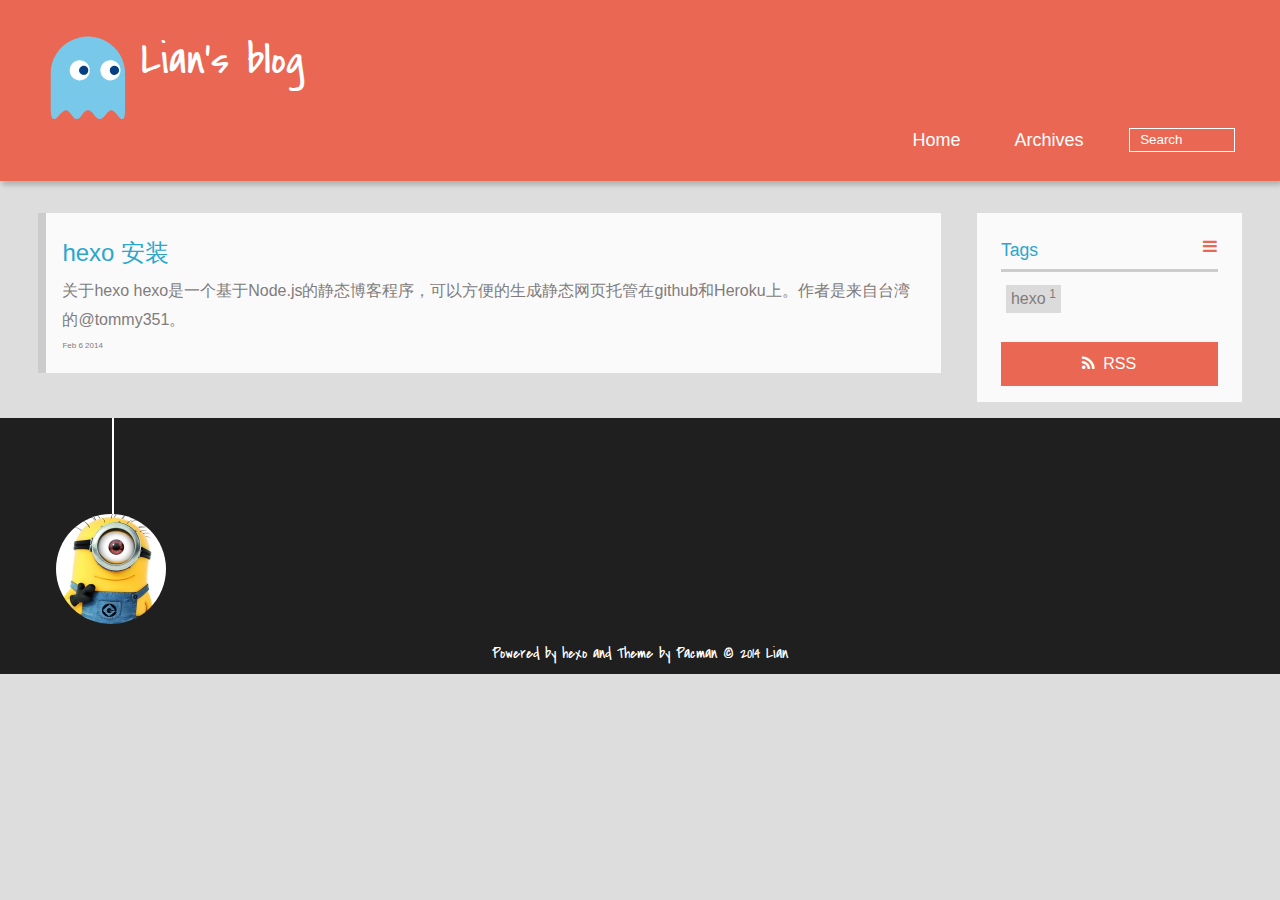
==== index.html @ c81bb257 "Site updated: 2014-02-06 16:48:10" ====
<!DOCTYPE HTML>
<html >
<head>
  <meta charset="UTF-8">
  
    <title>Lian&#39;s blog</title>
    <meta name="viewport" content="width=device-width, initial-scale=1,user-scalable=no">
    
    <meta name="author" content="Lian">
    
    
    
    
    
    <link rel="icon" href="/img/favicon.ico">
    
    
    <link rel="apple-touch-icon" href="/img/pacman.jpg">
    <link rel="apple-touch-icon-precomposed" href="/img/pacman.jpg">
    
    <link rel="stylesheet" href="/css/style.css" type="text/css">
</head>

  <body>
    <header>
      <div>
		
			<div id="imglogo">
				<a href="/"><img src="/img/logo.svg" alt="Lian&#39;s blog" title="Lian&#39;s blog"/></a>
			</div>
			
			<div id="textlogo">
				<h1 class="site-name"><a href="/" title="Lian&#39;s blog">Lian&#39;s blog</a></h1>
				<h2 class="blog-motto"></h2>
			</div>
			<div class="navbar"><a class="navbutton navmobile" href="#" title="Menu">
			</a></div>
			<nav class="animated">
				<ul>
					<ul>
					 
						<li><a href="/">Home</a></li>
					
						<li><a href="/archives">Archives</a></li>
					
					<li>
					
					<form class="search" action="//google.com/search" method="get" accept-charset="utf-8">
						<label>Search</label>
						<input type="search" id="search" name="q" autocomplete="off" maxlength="20" placeholder="Search" />
						<input type="hidden" name="q" value="site:yoursite.com">
					</form>
					
					</li>
				</ul>
			</nav>			
</div>
    </header>
    <div id="container">
      <div id="main">

  <section class="post" itemscope itemprop="blogPost">
  
    <a href="/2014/02/06/hexo/" title="hexo 安装" itemprop="url">
  
    <h1 itemprop="name">hexo 安装</h1>
    
     
       <p itemprop="description" >关于hexo
hexo是一个基于Node.js的静态博客程序，可以方便的生成静态网页托管在github和Heroku上。作者是来自台湾的@tommy351。</p>
      
    
    <time datetime="2014-02-06T08:38:32.000Z" itemprop="datePublished">Feb 6 2014</time>
  </a>
</section>


</div>
      <div class="openaside"><a class="navbutton" href="#" title="Show Sidebar"></a></div>

<div id="asidepart">
<div class="closeaside"><a class="closebutton" href="#" title="Hide Sidebar"></a></div>
<aside class="clearfix">

  

  
<div class="tagslist">
	<p class="asidetitle">Tags</p>
		<ul class="clearfix">
		
			<li><a href="/tags/hexo/" title="hexo">hexo<sup>1</sup></a></li>
		
		</ul>
</div>


  <div class="rsspart">
	<a href="null" target="_blank" title="rss">RSS</a>
</div>

</aside>
</div>
    </div>
    <footer><div id="footer" >
	
	<div class="line">
		<span></span>
		<div class="author"></div>
	</div>
	
	
	<div class="social-font" class="clearfix">
		
		
		
		
	</div>
		<p class="copyright">Powered by <a href="http://zespia.tw/hexo/" target="_blank" title="hexo">hexo</a> and Theme by <a href="https://github.com/A-limon/pacman" target="_blank" title="Pacman">Pacman</a> © 2014 
		
		<a href="http://yoursite.com" target="_blank" title="Lian">Lian</a>
		
		</p>
</div>
</footer>
    <script src="/js/jquery-2.0.3.min.js"></script>
<script type="text/javascript">
$(document).ready(function(){ 
  $('.navbar').click(function(){
    $('header nav').toggleClass('shownav');
  });
  var myWidth = 0;
  function getSize(){
    if( typeof( window.innerWidth ) == 'number' ) {
      myWidth = window.innerWidth;
    } else if( document.documentElement && document.documentElement.clientWidth) {
      myWidth = document.documentElement.clientWidth;
    };
  };
  var m = $('#main'),
      a = $('#asidepart'),
      c = $('.closeaside'),
      o = $('.openaside');
  $(window).resize(function(){
    getSize(); 
    if (myWidth >= 1024) {
      $('header nav').removeClass('shownav');
    }else
    {
      m.removeClass('moveMain');
      a.css('display', 'block').removeClass('fadeOut');
      o.css('display', 'none');
        
    }
  });
  c.click(function(){
    a.addClass('fadeOut').css('display', 'none');
    o.css('display', 'block').addClass('fadeIn');
    m.addClass('moveMain');
  });
  o.click(function(){
    o.css('display', 'none').removeClass('beforeFadeIn');
    a.css('display', 'block').removeClass('fadeOut').addClass('fadeIn');      
    m.removeClass('moveMain');
  });
  $(window).scroll(function(){
    o.css("top",Math.max(80,260-$(this).scrollTop()));
  });
});
</script>







  </body>
 </html>
---- css/style.css ----
html,
body,
div,
span,
applet,
object,
iframe,
h1,
h2,
h3,
h4,
h5,
h6,
p,
blockquote,
pre,
a,
abbr,
acronym,
address,
big,
cite,
code,
del,
dfn,
em,
img,
ins,
kbd,
q,
s,
samp,
small,
strike,
strong,
sub,
sup,
tt,
var,
dl,
dt,
dd,
ol,
ul,
li,
fieldset,
form,
label,
legend,
table,
caption,
tbody,
tfoot,
thead,
tr,
th,
td {
  margin: 0;
  padding: 0;
  border: 0;
  outline: 0;
  font-weight: inherit;
  font-style: inherit;
  font-family: inherit;
  font-size: 100%;
  vertical-align: baseline;
}
body {
  line-height: 1;
  color: #000;
  background: #fff;
}
ol,
ul {
  list-style: none;
}
table {
  border-collapse: separate;
  border-spacing: 0;
  vertical-align: middle;
}
caption,
th,
td {
  text-align: left;
  font-weight: normal;
  vertical-align: middle;
}
a img {
  border: none;
}
/* custom Font*/
@font-face {
  font-family: "covered_by_your_graceregular";
  font-weight: normal;
  font-style: normal;
  src: url("../font/coveredbyyourgrace-webfont.eot");
  src: url("../font/coveredbyyourgrace-webfont.eot?#iefix") format('embedded-opentype'), url("../font/coveredbyyourgrace-webfont.svg#covered_by_your_graceregular") format('svg'), url("../font/coveredbyyourgrace-webfont.woff") format('woff'), url("../font/coveredbyyourgrace-webfont.ttf") format('truetype');
}
/* icon Font */
@font-face {
  font-family: "FontAwesome";
  font-style: normal;
  font-weight: normal;
  src: url("../font/fontawesome-webfont.eot?v=#4.0.3");
  src: url("../font/fontawesome-webfont.eot?#iefix&v=#4.0.3") format("embedded-opentype"), url("../font/fontawesome-webfont.woff?v=#4.0.3") format("woff"), url("../font/fontawesome-webfont.ttf?v=#4.0.3") format("truetype"), url("../font/fontawesome-webfont.svg#fontawesomeregular?v=#4.0.3") format("svg");
}
/* Public style */
* {
  -webkit-margin-before: 0;
  -webkit-margin-after: 0;
}
body {
  background: #ddd;
  font-family: "Helvetica Neue", "Helvetica", "Microsoft YaHei", "WenQuanYi Micro Hei", Arial, sans-serif;
  font-size: 100%;
  color: #817c7c;
  line-height: 1.5;
}
small {
  font-size: 80%;
}
sub,
sup {
  font-size: 75%;
  line-height: 0;
  position: relative;
  vertical-align: baseline;
}
sup {
  top: -0.5em;
  padding-left: 0.3em;
}
sub {
  bottom: -0.25em;
}
a {
  text-decoration: none;
  color: #817c7c;
}
a:hover,
a:focus {
  outline: 0;
  text-decoration: none;
  -webkit-transition: color 0.25s, background 0.5s;
  -moz-transition: color 0.25s, background 0.5s;
  -o-transition: color 0.25s, background 0.5s;
  -ms-transition: color 0.25s, background 0.5s;
  transition: color 0.25s, background 0.5s;
}
a:hover:before {
  -webkit-transition: color 0.25s, background 0.5s;
  -moz-transition: color 0.25s, background 0.5s;
  -o-transition: color 0.25s, background 0.5s;
  -ms-transition: color 0.25s, background 0.5s;
  transition: color 0.25s, background 0.5s;
}
input:focus {
  outline: none;
}
input,
button {
  margin: 0;
  padding: 0;
}
input::-moz-focus-inner,
button::-moz-focus-inner {
  border: 0;
  padding: 0;
}
h1 {
  font-size: 1.5em;
}
.fa {
  display: inline-block;
  font-family: FontAwesome;
  font-style: normal;
  font-weight: normal;
  line-height: 1;
  -webkit-font-smoothing: antialiased;
  -moz-osx-font-smoothing: grayscale;
}
.clearfix {
  zoom: 1;
}
.clearfix:before,
.clearfix:after {
  content: "";
  display: table;
}
.clearfix:after {
  clear: both;
}
::-webkit-input-placeholder {
  color: #fff;
  padding: 2px 0 0 4px;
}
::-moz-placeholder {
  color: #fff;
  padding: 2px 0 0 4px;
}
:-ms-input-placeholder {
  color: #fff;
  padding: 2px 0 0 4px;
}
::-webkit-input-placeholder::before {
  font-family: "FontAwesome";
  -webkit-font-smoothing: antialiased;
  -moz-osx-font-smoothing: grayscale;
  content: "\f002";
  padding-right: 4px;
}
::-moz-placeholder:before {
  font-family: "FontAwesome";
  -webkit-font-smoothing: antialiased;
  -moz-osx-font-smoothing: grayscale;
  content: "\f002";
  padding-right: 4px;
}
:-ms-input-placeholder::before {
  font-family: "FontAwesome";
  -webkit-font-smoothing: antialiased;
  -moz-osx-font-smoothing: grayscale;
  content: "\f002";
  padding-right: 4px;
}
input[type="search"]::-webkit-search-cancel-button,
input[type="search"]::-webkit-search-decoration {
  -webkit-appearance: none;
}
::-webkit-search-cancel-button:after {
  font-family: "FontAwesome";
  -webkit-font-smoothing: antialiased;
  -moz-osx-font-smoothing: grayscale;
  content: '\f00d';
  color: #fff;
  padding-right: 4px;
}
/* css3 animate */
.animated {
  -webkit-animation-fill-mode: both;
  -moz-animation-fill-mode: both;
  -o-animation-fill-mode: both;
  -ms-animation-fill-mode: both;
  animation-fill-mode: both;
  -webkit-animation-duration: 1s;
  -moz-animation-duration: 1s;
  -o-animation-duration: 1s;
  -ms-animation-duration: 1s;
  animation-duration: 1s;
}
@-webkit-keyframes fadeIn {
  0% {
    opacity: 0;
    -ms-filter: "progid:DXImageTransform.Microsoft.Alpha(Opacity=0)";
    filter: alpha(opacity=0);
  }

  100% {
    opacity: 1;
    -ms-filter: none;
    filter: none;
  }
}
.fadeIn {
  -webkit-animation-name: fadeIn;
  -moz-animation-name: fadeIn;
  -o-animation-name: fadeIn;
  -ms-animation-name: fadeIn;
  animation-name: fadeIn;
}
.fadeOut {
  -webkit-animation-name: fadeOut;
  -moz-animation-name: fadeOut;
  -o-animation-name: fadeOut;
  -ms-animation-name: fadeOut;
  animation-name: fadeOut;
}
@-moz-keyframes fadeInDown {
  0% {
    opacity: 0;
    -ms-filter: "progid:DXImageTransform.Microsoft.Alpha(Opacity=0)";
    filter: alpha(opacity=0);
    -webkit-transform: translateY(-20px);
    -moz-transform: translateY(-20px);
    -o-transform: translateY(-20px);
    -ms-transform: translateY(-20px);
    transform: translateY(-20px);
  }

  100% {
    opacity: 1;
    -ms-filter: none;
    filter: none;
    -webkit-transform: translateY(0);
    -moz-transform: translateY(0);
    -o-transform: translateY(0);
    -ms-transform: translateY(0);
    transform: translateY(0);
  }
}
@-webkit-keyframes fadeInDown {
  0% {
    opacity: 0;
    -ms-filter: "progid:DXImageTransform.Microsoft.Alpha(Opacity=0)";
    filter: alpha(opacity=0);
    -webkit-transform: translateY(-20px);
    -moz-transform: translateY(-20px);
    -o-transform: translateY(-20px);
    -ms-transform: translateY(-20px);
    transform: translateY(-20px);
  }

  100% {
    opacity: 1;
    -ms-filter: none;
    filter: none;
    -webkit-transform: translateY(0);
    -moz-transform: translateY(0);
    -o-transform: translateY(0);
    -ms-transform: translateY(0);
    transform: translateY(0);
  }
}
@-o-keyframes fadeInDown {
  0% {
    opacity: 0;
    -ms-filter: "progid:DXImageTransform.Microsoft.Alpha(Opacity=0)";
    filter: alpha(opacity=0);
    -webkit-transform: translateY(-20px);
    -moz-transform: translateY(-20px);
    -o-transform: translateY(-20px);
    -ms-transform: translateY(-20px);
    transform: translateY(-20px);
  }

  100% {
    opacity: 1;
    -ms-filter: none;
    filter: none;
    -webkit-transform: translateY(0);
    -moz-transform: translateY(0);
    -o-transform: translateY(0);
    -ms-transform: translateY(0);
    transform: translateY(0);
  }
}
@-ms-keyframes fadeInDown {
  0% {
    opacity: 0;
    -ms-filter: "progid:DXImageTransform.Microsoft.Alpha(Opacity=0)";
    filter: alpha(opacity=0);
    -webkit-transform: translateY(-20px);
    -moz-transform: translateY(-20px);
    -o-transform: translateY(-20px);
    -ms-transform: translateY(-20px);
    transform: translateY(-20px);
  }

  100% {
    opacity: 1;
    -ms-filter: none;
    filter: none;
    -webkit-transform: translateY(0);
    -moz-transform: translateY(0);
    -o-transform: translateY(0);
    -ms-transform: translateY(0);
    transform: translateY(0);
  }
}
@keyframes fadeInDown {
  0% {
    opacity: 0;
    -ms-filter: "progid:DXImageTransform.Microsoft.Alpha(Opacity=0)";
    filter: alpha(opacity=0);
    -webkit-transform: translateY(-20px);
    -moz-transform: translateY(-20px);
    -o-transform: translateY(-20px);
    -ms-transform: translateY(-20px);
    transform: translateY(-20px);
  }

  100% {
    opacity: 1;
    -ms-filter: none;
    filter: none;
    -webkit-transform: translateY(0);
    -moz-transform: translateY(0);
    -o-transform: translateY(0);
    -ms-transform: translateY(0);
    transform: translateY(0);
  }
}
body >header {
  width: 100%;
  -webkit-box-shadow: 2px 4px 5px rgba(3,3,3,0.2);
  box-shadow: 2px 4px 5px rgba(3,3,3,0.2);
  background: #ea6753;
  color: #fff;
  padding: 1em 0 0.8em;
}
@media only screen and (min-width: 1024px) {
  body >header {
    padding: 1.8em 0 1.5em;
  }
}
body >header >div {
  width: 95%;
  margin: 0 auto;
  position: relative;
  overflow: hidden;
}
@media only screen and (min-width: 1024px) {
  body >header >div {
    width: 93%;
  }
}
body >header a {
  display: block;
  color: #fff;
}
#imglogo {
  float: left;
  width: 4em;
  height: 4em;
}
@media only screen and (min-width: 768px) {
  #imglogo {
    width: 5em;
  }
}
@media only screen and (min-width: 1024px) {
  #imglogo {
    width: 5.5em;
  }
}
#imglogo img {
  width: 4em;
}
@media only screen and (min-width: 768px) {
  #imglogo img {
    width: 5em;
  }
}
@media only screen and (min-width: 1024px) {
  #imglogo img {
    width: 5.5em;
  }
}
#textlogo {
  float: left;
  width: 75%;
  margin-left: 0.5em;
}
#textlogo h1.site-name {
  width: 86%;
  font-family: "covered_by_your_graceregular";
  font-size: 200%;
  line-height: 1.5;
  -webkit-font-smoothing: antialiased;
  -moz-osx-font-smoothing: grayscale;
}
@media only screen and (min-width: 768px) {
  #textlogo h1.site-name {
    font-size: 240%;
  }
}
@media only screen and (min-width: 1024px) {
  #textlogo h1.site-name {
    font-size: 280%;
  }
}
#textlogo h2.blog-motto {
  font-size: 0.7em;
  font-weight: normal;
}
@media only screen and (min-width: 768px) {
  #textlogo h2.blog-motto {
    font-size: 100%;
  }
}
@media only screen and (min-width: 1024px) {
  #textlogo h2.blog-motto {
    font-size: 110%;
  }
}
.navbar {
  position: absolute;
  width: 2em;
  right: 0em;
  top: 1em;
  padding: 0.5em;
}
@media only screen and (min-width: 1024px) {
  .navbar {
    display: none;
  }
}
.navbutton::before {
  font-family: "FontAwesome";
  -webkit-font-smoothing: antialiased;
  -moz-osx-font-smoothing: grayscale;
  content: "\f0c9";
}
.navmobile::before {
  padding-left: 1em;
}
header nav {
  float: left;
  width: 100%;
  font-size: 112.5%;
  padding-top: 0.5em;
  max-height: 0.01em;
  -webkit-transition: max-height 1s ease-out;
  -moz-transition: max-height 1s ease-out;
  -o-transition: max-height 1s ease-out;
  -ms-transition: max-height 1s ease-out;
  transition: max-height 1s ease-out;
}
@media only screen and (min-width: 568px) {
  header nav {
    width: 50%;
  }
}
@media only screen and (min-width: 1024px) {
  header nav {
    float: right;
    width: auto;
    margin-top: 1em;
    max-height: none;
  }
}
@media only screen and (min-width: 1024px) {
  header nav ul {
    float: right;
  }
}
@media only screen and (min-width: 1024px) {
  header nav ul li {
    float: left;
  }
}
header nav ul li a {
  padding: 0.2em 0 0.2em 1em;
}
@media only screen and (min-width: 1024px) {
  header nav ul li a {
    padding: 0.2em 1.5em;
  }
}
header nav ul li a:hover {
  background: #dd2c11;
  color: #e9cd4c;
}
.shownav {
  max-height: 40em;
}
.search {
  padding: 0.1em 0 0 1em;
}
.search input {
  line-height: 1.7;
  border: 1px solid #fff;
  color: #fff;
  background: transparent;
  width: 80%;
  padding-left: 0.5em;
}
@media only screen and (min-width: 1024px) {
  .search input {
    width: 8em;
    -webkit-transition: 0.5s width;
    -moz-transition: 0.5s width;
    -o-transition: 0.5s width;
    -ms-transition: 0.5s width;
    transition: 0.5s width;
  }
  .search input:focus {
    width: 15em;
  }
}
.search label {
  display: none;
}
/* index layout */
#container {
  width: 95%;
  margin: 0 auto;
  overflow: hidden;
}
@media only screen and (min-width: 768px) {
  #container {
    width: 96%;
  }
}
@media only screen and (min-width: 1024px) {
  #container {
    width: 94%;
  }
}
@media only screen and (min-width: 1560px) {
  #container {
    width: 82%;
  }
}
#main {
  margin: 1em 0 0;
  line-height: 1.8;
}
@media only screen and (min-width: 1024px) {
  #main {
    margin: 2em 0 0;
    width: 75%;
    float: left;
    -webkit-transition: margin 0.5s ease-out;
    -moz-transition: margin 0.5s ease-out;
    -o-transition: margin 0.5s ease-out;
    -ms-transition: margin 0.5s ease-out;
    transition: margin 0.5s ease-out;
  }
}
#main section.post {
  background: #fafafa;
  margin-bottom: 0.125em;
}
#main section.post a {
  display: block;
  border-left: 0.5em solid #ccc;
  -webkit-transition: border-left 0.45s;
  -moz-transition: border-left 0.45s;
  -o-transition: border-left 0.45s;
  -ms-transition: border-left 0.45s;
  transition: border-left 0.45s;
  padding: 0.5em;
}
@media only screen and (min-width: 768px) {
  #main section.post a {
    padding: 1em;
  }
}
#main section.post a:hover {
  border-left: 0.5em solid #ea6753;
}
#main section.post a h1 {
  color: #2ca6cb;
  line-height: 2;
}
#main section.post a p {
  color: #817c7c;
}
#main section.post a time {
  color: #817c7c;
  display: block;
  margin: 0.5em 0;
  font-size: 0.5em;
}
.moveMain {
  margin-left: 10% !important;
}
#page-nav {
  background: #fafafa;
  text-align: center;
  overflow: hidden;
}
#page-nav a,
#page-nav span {
  display: inline-block;
  padding: 0.5em 1em;
}
#page-nav a {
  color: #2ca6cb;
}
#page-nav a:hover {
  background: #ccc;
  color: #ea6753;
}
#page-nav .prev {
  float: left;
  border-left: 0.5em solid #ccc;
  -webkit-transition: border-left 0.5s;
  -moz-transition: border-left 0.5s;
  -o-transition: border-left 0.5s;
  -ms-transition: border-left 0.5s;
  transition: border-left 0.5s;
}
#page-nav .prev:hover {
  border-left: 0.5em solid #ea6753;
}
#page-nav .next {
  float: right;
}
#page-nav .page-number {
  display: none;
}
@media only screen and (min-width: 768px) {
  #page-nav .page-number {
    display: inline-block;
  }
}
#page-nav .current {
  color: #b8b8b8;
  font-weight: bold;
}
#page-nav .space {
  color: #2ca6cb;
}
/* page layout */
@media only screen and (min-width: 1024px) {
  .page {
    margin-left: 10% !important;
  }
}
/* archive layout */
.category-icon:before,
.tag-icon:before,
.archive-icon:before {
  font-family: "FontAwesome";
  -webkit-font-smoothing: antialiased;
  -moz-osx-font-smoothing: grayscale;
  color: #ccc;
  font-size: 100%;
  padding-right: 0.3em;
}
.category-icon:before {
  content: "\f07b";
}
.tag-icon:before {
  content: "\f02c";
}
.archive-icon:before {
  content: "\f187";
}
.archive-title {
  margin: 1em 0;
  width: 97%;
  padding: 2em 0 2em 3%;
  background: #fafafa;
  border-left: 0.5em solid #ccc;
}
@media only screen and (min-width: 1024px) {
  .archive-title {
    margin: 2em 0;
    width: 18.5%;
    padding-left: 0.5%;
    float: left;
  }
}
.archive-title h2 {
  width: 90%;
  color: #2ca6cb;
  font-size: 120%;
}
.archive-title a {
  color: #2ca6cb;
  -webkit-transition: color 0.5s;
  -moz-transition: color 0.5s;
  -o-transition: color 0.5s;
  -ms-transition: color 0.5s;
  transition: color 0.5s;
}
.archive-title a:hover {
  color: #ea6753;
  -webkit-transition: color 0.5s;
  -moz-transition: color 0.5s;
  -o-transition: color 0.5s;
  -ms-transition: color 0.5s;
  transition: color 0.5s;
}
.current {
  color: #ea6753 !important;
}
@media only screen and (min-width: 768px) {
  .archive-part {
    min-height: 200px;
  }
}
@media only screen and (min-width: 1024px) {
  .archive-part {
    width: 78% !important;
    float: right;
    margin-left: 2% !important;
  }
}
.archive-part section.post {
  width: 100%;
}
@media only screen and (min-width: 768px) {
  .archive-part section.post {
    float: left;
    width: 50%;
  }
}
@media only screen and (min-width: 1024px) {
  .archive-part section.post {
    width: 33.333%;
  }
}
@media only screen and (min-width: 768px) {
  .archive-nav {
    width: 100%;
    float: left;
    margin-top: 1em;
  }
}
/* tags&categories layout */
.all-list-box {
  min-height: 400px;
}
.post,
.page {
  background: #fafafa;
}
.post a,
.page a {
  color: #2ca6cb;
}
.post a:hover,
.page a:hover {
  color: #ea6753;
}
@media only screen and (min-width: 768px) {
  article header.article-info {
    border-bottom: 1px solid #dbdbdb;
  }
}
article header.article-info >h1 {
  padding: 0.2em 3%;
  font-size: 170%;
  line-height: 1.5;
  word-wrap: break-word;
  word-break: normal;
  -webkit-font-smoothing: antialiased;
  -moz-osx-font-smoothing: grayscale;
  border-left: 5px solid #ea6753;
}
@media only screen and (min-width: 1024px) {
  article header.article-info >h1 {
    font-size: 200%;
    padding-top: 0.3em;
  }
}
article header.article-info >p.article-author {
  padding: 0.3em 4% 0.3em 0;
  text-align: right;
  border-bottom: 1px solid #dbdbdb;
}
@media only screen and (min-width: 768px) {
  article header.article-info >p.article-author {
    float: right;
    border-bottom: none;
  }
}
article header.article-info >p.article-time {
  padding-top: 0.5em;
  font-size: 0.8em;
  text-align: center;
}
@media only screen and (min-width: 768px) {
  article header.article-info >p.article-time {
    float: right;
    margin-right: 1em;
    padding-top: 0.1em;
    font-size: 0.9em;
  }
}
article header.article-info >p.article-time:before {
  font-family: "FontAwesome";
  font-size: 130%;
  content: "\f017";
  -webkit-font-smoothing: antialiased;
  -moz-osx-font-smoothing: grayscale;
}
article .article-content {
  padding: 1.5em 4%;
}
article .article-content .kb {
  padding: 0.1em 0.6em;
  border: 1px solid #ccc;
  background-color: code-color;
  color: #8f8f8f;
  -webkit-box-shadow: 0 1px 0 rgba(0,0,0,0.2), 0 0 0 2px #fff inset;
  box-shadow: 0 1px 0 rgba(0,0,0,0.2), 0 0 0 2px #fff inset;
  -webkit-border-radius: 3px;
  border-radius: 3px;
  display: inline-block;
  margin: 0 0.1em;
  text-shadow: 0 1px 0 #fff;
  line-height: 1.5;
  white-space: nowrap;
}
article .article-content h1,
article .article-content h2 {
  font-size: 180%;
  line-height: 1.2em;
}
article .article-content h3,
article .article-content h4,
article .article-content h5,
article .article-content h6 {
  font-size: 140%;
}
article .article-content h1,
article .article-content h2,
article .article-content h3,
article .article-content h4,
article .article-content h5,
article .article-content h6 {
  color: #333;
  -webkit-font-smoothing: antialiased;
  -moz-osx-font-smoothing: grayscale;
  padding: 0.3em 0;
  margin: 0.5em 0;
}
article .article-content h1 >code,
article .article-content h2 >code,
article .article-content h3 >code,
article .article-content h4 >code,
article .article-content h5 >code,
article .article-content h6 >code {
  color: #a3a3a3;
}
article .article-content hr {
  border: 1px solid #dbdbdb;
}
article .article-content strong,
article .article-content em {
  font-weight: bold;
}
article .article-content acronym,
article .article-content abbr {
  border-bottom: 1px dotted;
}
article .article-content blockquote {
  border-left: 0.2em solid #ea6753;
  margin: 0.65em 0 0.65em 4%;
  padding-left: 1%;
  line-height: 1.5;
  font-size: 110%;
}
article .article-content blockquote footer {
  background: #fafafa;
  padding: 0;
  margin: 0;
  font-size: 80%;
  line-height: 1em;
}
article .article-content blockquote cite {
  font-style: italic;
  padding-left: 0.5em;
}
article .article-content ul,
article .article-content ol {
  padding-left: 2em;
  font-size: 105%;
}
@media only screen and (min-width: 768px) {
  article .article-content ul,
  article .article-content ol {
    padding-left: 3em;
  }
}
article .article-content ul li {
  list-style: disc;
  text-align: match-parent;
  margin: 0.5em 0;
}
article .article-content ol li {
  list-style-type: decimal;
  margin: 0.5em 0;
}
article .article-content dl dt {
  font-weight: blod;
}
article .article-content ul li>code,
article .article-content ol li>code,
article .article-content p code,
article .article-content strong code,
article .article-content em code {
  font-family: Monaco, Menlo, Consolas, Courier New, monospace;
  background: #eee;
  color: #747070;
  border: 1px solid #d6d6d6;
  padding: 0 5px;
  margin: 0 2px;
  font-size: 90%;
  white-space: nowrap;
  text-shadow: 0 1px #fff;
}
article .article-content p {
  font-size: 105%;
  line-height: 1.7;
  margin: 0.7em 0;
}
@media only screen and (min-width: 1024px) {
  article .article-content p {
    margin: 1.2em 0;
  }
}
article .article-content img,
article .article-content video,
article .article-content figure img {
  max-width: 100%;
  display: block;
  margin: auto;
  height: auto;
  vertical-align: middle;
  padding-top: 0.5em;
}
@media only screen and (min-width: 1024px) {
  article .article-content img,
  article .article-content video,
  article .article-content figure img {
    padding-top: 0.7em;
  }
}
article .article-content figcaption,
article .article-content .caption {
  text-align: center;
  display: block;
  font-size: 0.9em;
  font-weight: blod;
}
article .article-content .video-container {
  position: relative;
  padding-top: 56%;
  height: 0;
  overflow: hidden;
}
article .article-content .video-container iframe,
article .article-content .video-container object,
article .article-content .video-container embed {
  position: absolute;
  top: 0;
  left: 0;
  width: 100%;
  height: 100%;
  margin-top: 0;
}
article .article-content table {
  width: 100%;
  border-collapse: collapse;
  border-spacing: 0;
}
article .article-content table th {
  font-weight: bold;
  border-bottom: 3px solid #dbdbdb;
  padding-bottom: 0.5em;
}
article .article-content table td {
  border-bottom: 1px solid #dbdbdb;
  padding: 10px 0;
}
article .article-content .pullquote {
  text-align: left;
  width: 45%;
  margin: 0;
  border: none;
}
article .article-content .left {
  margin-left: 0.5em;
  margin-right: 1em;
  float: left;
}
article .article-content .right {
  margin-right: 0.5em;
  margin-left: 1em;
  float: right;
}
footer.article-footer {
  background: #fafafa;
  padding: 0 4%;
  margin: 0;
  border-top: 1px solid #dbdbdb;
}
.article-share {
  float: right;
  width: 100%;
}
@media only screen and (min-width: 568px) {
  .article-share {
    width: 60%;
  }
}
@media only screen and (min-width: 768px) {
  .article-share {
    width: 40%;
  }
}
.share span {
  float: right;
  height: 3em;
  width: 1em;
  margin-right: 0.5em;
  position: relative;
  color: #d6d6d6;
}
.share span:before {
  font-family: "FontAwesome";
  content: "\f064";
  font-size: 1em;
  -webkit-font-smoothing: antialiased;
  -moz-osx-font-smoothing: grayscale;
  width: 1.5em;
  height: 1.5em;
  position: absolute;
  top: 50%;
  left: 50%;
  margin-top: -0.75em;
  margin-left: -0.75em;
}
.share a {
  float: right;
  width: 3em;
  height: 3em;
  display: block;
  position: relative;
}
.share a:before {
  font-size: 100%;
  font-family: "FontAwesome";
  text-align: center;
  color: #817c7c;
  -webkit-font-smoothing: antialiased;
  -moz-osx-font-smoothing: grayscale;
  width: 1.5em;
  height: 1.5em;
  position: absolute;
  top: 50%;
  left: 50%;
  margin-top: -0.75em;
  margin-left: -0.75em;
}
.share a:hover:before {
  color: #fff;
}
.article-share-twitter:before {
  content: "\f099";
}
.article-share-twitter:hover {
  background: #00aced;
  text-shadow: 0 1px #008abe;
}
.article-share-facebook:before {
  content: "\f09a";
}
.article-share-facebook:hover {
  background: #3b5998;
  text-shadow: 0 1px #2f477a;
}
.article-share-weibo:before {
  content: "\f18a";
}
.article-share-weibo:hover {
  background: #eb182c;
  text-shadow: 0 1px #bf1121;
}
.article-share-qrcode:before {
  content: "\f029";
}
.article-share-qrcode:hover {
  background: #49ae0f;
  text-shadow: 0 1px #3a8b0c;
}
.article-back-to-top:before {
  content: "\f062";
}
.article-back-to-top:hover {
  background: #762c54;
  text-shadow: 0 1px #5e2343;
}
.qrcode {
  width: 15em;
  height: 15em;
  position: absolute;
  top: 50%;
  left: 50%;
  margin-top: -7.5em;
  margin-left: -7.5em;
  background: #fff;
  border: 2px solid #ccc;
  -webkit-border-radius: 3px;
  border-radius: 3px;
  display: inline-block;
  opacity: 0;
  -ms-filter: "progid:DXImageTransform.Microsoft.Alpha(Opacity=0)";
  filter: alpha(opacity=0);
  position: fixed;
  text-align: center;
  visibility: hidden;
  z-index: 10;
  -webkit-transition: opacity 0.5s;
  -moz-transition: opacity 0.5s;
  -o-transition: opacity 0.5s;
  -ms-transition: opacity 0.5s;
  transition: opacity 0.5s;
}
@media only screen and (min-width: 1024px) {
  .qrcode {
    width: 20em;
    height: 20em;
    position: absolute;
    top: 50%;
    left: 50%;
    margin-top: -10em;
    margin-left: -10em;
    position: fixed;
  }
}
.qrcode span {
  display: block;
  width: 80%;
  height: 1.5em;
  font-size: 80%;
  float: left;
}
.qrcode span:before {
  content: none;
}
.qrcode a {
  display: block;
  width: 16%;
  height: 1.5em;
  float: left;
}
.qrcode img {
  width: 90%;
  height: 90%;
}
.qrclose:before {
  font-family: "FontAwesome";
  -webkit-font-smoothing: antialiased;
  -moz-osx-font-smoothing: grayscale;
  content: "\f057";
  color: #ccc;
}
.qrclose:hover:before {
  color: #2ca6cb !important;
}
.overlay {
  display: none !important;
}
.overlay:target+.qrcode {
  opacity: 1;
  -ms-filter: none;
  filter: none;
  visibility: visible;
}
.article-tags,
.article-categories {
  padding: 0.5em 0;
  float: left;
  width: 100%;
}
@media only screen and (min-width: 568px) {
  .article-tags,
  .article-categories {
    width: 50%;
  }
}
@media only screen and (min-width: 768px) {
  .article-tags,
  .article-categories {
    width: 30%;
  }
}
.article-tags {
  color: #d6d6d6;
}
.article-tags span {
  position: relative;
  float: left;
  width: 1em;
  height: 2em;
  margin-right: 0.5em;
}
.article-tags span:before {
  font-family: "FontAwesome";
  -webkit-font-smoothing: antialiased;
  -moz-osx-font-smoothing: grayscale;
  width: 1.2em;
  height: 1.2em;
  position: absolute;
  top: 50%;
  left: 50%;
  margin-top: -0.6em;
  margin-left: -0.6em;
  content: "\f02c";
}
.article-tags a {
  float: left;
  padding: 0 0.3em;
  margin: 0.3em;
  background: #e6e6e6;
}
.article-tags a:hover {
  color: #fff;
  background: #2ca6cb;
}
.article-categories {
  color: #d6d6d6;
  margin-top: 0.3em;
}
.article-categories span:before {
  font-family: "FontAwesome";
  -webkit-font-smoothing: antialiased;
  -moz-osx-font-smoothing: grayscale;
  content: "\f07b";
}
.article-category-link {
  padding: 0.5em;
  margin: 0 0.3em;
}
.article-category-link:hover {
  color: #fff !important;
  background: #2ca6cb;
}
.article-nav {
  padding: 0 10%;
}
@media only screen and (min-width: 768px) {
  .article-nav {
    padding: 0 4%;
  }
}
.article-nav strong {
  font-size: 0.6em;
}
.article-nav a {
  display: block;
  overflow: hidden;
}
.article-nav .prev a:hover,
.article-nav .next a:hover {
  background: #2ca6cb;
  color: #fff;
}
.article-nav .prev {
  width: 100%;
  float: left;
}
.article-nav .prev strong {
  padding-left: 1.8em;
}
.article-nav .prev span:before {
  font-family: "FontAwesome";
  -webkit-font-smoothing: antialiased;
  -moz-osx-font-smoothing: grayscale;
  content: "\f100";
  padding-right: 0.5em;
}
@media only screen and (min-width: 768px) {
  .article-nav .prev {
    width: 45%;
    float: left;
  }
}
.article-nav .next {
  width: 100%;
  float: left;
  text-align: left;
}
.article-nav .next strong {
  padding-left: 1.5em;
}
.article-nav .next span:before {
  font-family: "FontAwesome";
  -webkit-font-smoothing: antialiased;
  -moz-osx-font-smoothing: grayscale;
  content: "\f101";
  padding-right: 0.5em;
}
@media only screen and (min-width: 768px) {
  .article-nav .next {
    width: 45%;
    float: right;
    text-align: right;
  }
  .article-nav .next strong {
    padding-right: 1.8em;
  }
  .article-nav .next span:before {
    content: none;
  }
  .article-nav .next span:after {
    font-family: "FontAwesome";
    -webkit-font-smoothing: antialiased;
    -moz-osx-font-smoothing: grayscale;
    content: "\f101";
    padding-left: 0.5em;
  }
}
section.comment {
  padding: 0 4%;
  margin: 1em 0;
}
.toc-article {
  background: #eee;
  margin: 2em 0 0 0.5em;
  padding: 1em;
}
.toc-article strong {
  padding: 0.3em 0;
}
#toc {
  line-height: 1em;
  font-size: 0.8em;
  float: right;
}
#toc .toc {
  padding: 0;
}
#toc .toc li {
  list-style-type: none;
}
#toc .toc-child {
  padding-left: 1.5em;
}
#toc.toc-aside {
  display: none;
  width: 13%;
  position: fixed;
  right: 2%;
  top: 320px;
  overflow: hidden;
  line-height: 1.5em;
  font-size: 1em;
  color: #333;
  opacity: 0.6;
  -ms-filter: "progid:DXImageTransform.Microsoft.Alpha(Opacity=60)";
  filter: alpha(opacity=60);
  -webkit-transition: opacity 1s ease-out;
  -moz-transition: opacity 1s ease-out;
  -o-transition: opacity 1s ease-out;
  -ms-transition: opacity 1s ease-out;
  transition: opacity 1s ease-out;
}
#toc.toc-aside strong {
  padding: 0.3em 0;
  color: #817c7c;
}
#toc.toc-aside:hover {
  -webkit-transition: opacity 0.3s ease-out;
  -moz-transition: opacity 0.3s ease-out;
  -o-transition: opacity 0.3s ease-out;
  -ms-transition: opacity 0.3s ease-out;
  transition: opacity 0.3s ease-out;
  opacity: 1;
  -ms-filter: none;
  filter: none;
}
#toc.toc-aside a {
  -webkit-transition: color 1s ease-out;
  -moz-transition: color 1s ease-out;
  -o-transition: color 1s ease-out;
  -ms-transition: color 1s ease-out;
  transition: color 1s ease-out;
}
#toc.toc-aside a:hover {
  color: #ea6753;
  -webkit-transition: color 0.3s ease-out;
  -moz-transition: color 0.3s ease-out;
  -o-transition: color 0.3s ease-out;
  -ms-transition: color 0.3s ease-out;
  transition: color 0.3s ease-out;
}
.active {
  color: #ea6753 !important;
}
.openaside {
  display: none;
  position: fixed;
  right: 7.5%;
  top: 260px;
}
.openaside a {
  display: block;
  color: #fff;
  border: 1px solid #fff;
  -webkit-border-radius: 5px;
  border-radius: 5px;
  background: #ea6753;
  padding: 0.2em 0.55em;
}
.openaside a::before {
  font-family: "FontAwesome";
  -webkit-font-smoothing: antialiased;
  -moz-osx-font-smoothing: grayscale;
  content: "\f0c9";
}
.closeaside {
  display: none;
}
.closeaside a {
  color: #ea6753;
}
.closeaside a:hover {
  color: #2ca6cb;
}
.closeaside a::before {
  font-family: "FontAwesome";
  -webkit-font-smoothing: antialiased;
  -moz-osx-font-smoothing: grayscale;
  content: "\f0c9";
}
@media only screen and (min-width: 1024px) {
  .closeaside {
    display: block;
    position: absolute;
    right: 25px;
    top: 22px;
  }
}
#asidepart {
  background: #fafafa;
  margin: 1em 0 0;
  padding: 0.5em 2% 1em;
}
@media only screen and (min-width: 1024px) {
  #asidepart {
    position: relative;
    float: left;
    width: 18%;
    margin: 2em 0 0 3%;
  }
}
.asidetitle {
  font-size: 1.1em;
  color: #2ca6cb;
  padding: 0 0 0.3125em 0;
  border-bottom: 0.1875em solid #ccc;
}
.asidetitle a {
  color: #2ca6cb;
}
.asidetitle a:hover {
  color: #ea6753;
  -webkit-transition: color 0.5s;
  -moz-transition: color 0.5s;
  -o-transition: color 0.5s;
  -ms-transition: color 0.5s;
  transition: color 0.5s;
}
@media only screen and (min-width: 768px) {
  .categorieslist {
    width: 45%;
    float: left;
    margin: 0 5% 0 0;
  }
}
@media only screen and (min-width: 1024px) {
  .categorieslist {
    width: 100%;
    float: none;
    margin: 1em 0 0;
  }
}
.categorieslist li {
  border-bottom: 1px solid #ccc;
}
.categorieslist li a {
  display: block;
  padding: 0.5em 5%;
}
.categorieslist li a:hover {
  color: #ea6753;
}
.tagslist {
  margin: 1em 0 0;
}
@media only screen and (min-width: 768px) {
  .tagslist {
    width: 45%;
    float: left;
    margin: 0 5% 0 0;
  }
}
@media only screen and (min-width: 1024px) {
  .tagslist {
    width: 100%;
    float: none;
    margin: 1em 0 0;
  }
}
.tagslist ul {
  padding: 0.5em 0;
}
.tagslist ul li {
  float: left;
}
.tagslist ul li a {
  display: block;
  margin: 0.3125em;
  padding: 0.125em 0.3125em;
  background: #dbdbdb;
}
.tagslist ul li a:hover {
  color: #ea6753;
  background: #e6e6e6;
}
.rsspart {
  background: #ea6753;
  width: 100%;
}
@media only screen and (min-width: 768px) {
  .rsspart {
    float: left;
    width: 45%;
    margin: 0 5% 0 0;
  }
}
@media only screen and (min-width: 1024px) {
  .rsspart {
    width: 100%;
    float: none;
    margin: 1em 0 0;
  }
}
.rsspart a {
  color: #fff;
  display: block;
  padding: 0.625em 0;
  text-align: center;
}
.rsspart a:hover {
  color: #ea6753;
  background: #fafafa;
}
.rsspart a::before {
  font-family: "FontAwesome";
  -webkit-font-smoothing: antialiased;
  -moz-osx-font-smoothing: grayscale;
  padding-right: 0.5em;
  content: "\f09e";
}
@media only screen and (min-width: 768px) {
  .archiveslist {
    width: 45%;
    float: left;
    margin: 0 5% 0 0;
  }
}
@media only screen and (min-width: 1024px) {
  .archiveslist {
    width: 100%;
    float: none;
    margin: 1em 0 0;
  }
}
.archiveslist li {
  font-size: 0.8em;
  line-height: 2em;
}
.archiveslist li a {
  padding: 0.5em;
}
.archiveslist li a:hover {
  color: #ea6753;
  -webkit-transition: color 0.25s;
  -moz-transition: color 0.25s;
  -o-transition: color 0.25s;
  -ms-transition: color 0.25s;
  transition: color 0.25s;
}
.archiveslist .archive-list-count:before {
  content: "(";
}
.archiveslist .archive-list-count:after {
  content: ")";
}
.archive-list {
  padding: 0.5em 0;
}
.archive-float ul {
  padding: 0;
}
.archive-float li {
  float: left;
  margin: 0.3em;
}
@media only screen and (min-width: 1024px) {
  .archive-float li {
    float: none;
  }
}
@media only screen and (min-width: 768px) {
  .tagcloudlist {
    width: 45%;
    float: left;
    margin: 0 5% 0 0;
  }
}
@media only screen and (min-width: 1024px) {
  .tagcloudlist {
    width: 100%;
    float: none;
    margin: 1em 0 0;
  }
}
.tagcloudlist .tagcloudlist a {
  padding: 0.2em;
  display: block;
  float: left;
}
.tagcloudlist .tagcloudlist a:hover {
  color: #ea6753;
  -webkit-transition: color 0.25s;
  -moz-transition: color 0.25s;
  -o-transition: color 0.25s;
  -ms-transition: color 0.25s;
  transition: color 0.25s;
}
.linkslist {
  margin-top: 0.5em;
}
@media only screen and (min-width: 768px) {
  .linkslist {
    width: 45%;
    float: left;
    margin: 0 5% 0 0;
  }
}
@media only screen and (min-width: 1024px) {
  .linkslist {
    width: 100%;
    float: none;
    margin: 1em 0 0;
  }
}
.linkslist ul {
  padding: 0.5em 0;
}
.linkslist ul a {
  font-size: 1em;
  line-height: 1.5;
  display: block;
  padding: 0 3%;
}
.linkslist ul a:hover {
  color: #ea6753;
  -webkit-transition: color 0.25s;
  -moz-transition: color 0.25s;
  -o-transition: color 0.25s;
  -ms-transition: color 0.25s;
  transition: color 0.25s;
}
footer {
  margin-top: 1em;
  background: #1f1f1f;
  padding: 0 2% 0.5em;
}
#footer {
  width: 95%;
  margin: 0 auto;
  overflow: hidden;
  position: relative;
}
#footer .line {
  width: 100%;
  height: 14em;
  margin: 0 auto;
}
@media only screen and (min-width: 768px) {
  #footer .line {
    width: 10em;
    float: left;
    position: relative;
  }
}
#footer .line span {
  display: block;
  width: 0.5em;
  height: 6.25em;
  border-right: 0.125em solid #fff;
  margin: 0 auto;
}
@media only screen and (min-width: 768px) {
  #footer .line span {
    position: absolute;
    left: 3em;
    margin: 0 0 1.5em;
  }
}
.author {
  width: 6.875em;
  height: 6.875em;
  margin: 0 auto;
  background: no-repeat url("/img/author.jpg") left top;
  -webkit-background-size: 6.875em 6.875em;
  -moz-background-size: 6.875em 6.875em;
  background-size: 6.875em 6.875em;
  -webkit-border-radius: 3.4375em;
  border-radius: 3.4375em;
  -webkit-transition: -webkit-transform 2s ease-out;
  -moz-transition: -moz-transform 2s ease-out;
  -o-transition: -o-transform 2s ease-out;
  -ms-transition: -ms-transform 2s ease-out;
  transition: transform 2s ease-out;
}
.author:hover {
  -webkit-transform: rotateZ(360deg);
  -moz-transform: rotateZ(360deg);
  -o-transform: rotateZ(360deg);
  -ms-transform: rotateZ(360deg);
  transform: rotateZ(360deg);
}
@media only screen and (min-width: 768px) {
  .author {
    position: absolute;
    top: 6em;
    margin: 0 0 1.5em;
  }
}
.info {
  font-family: "covered_by_your_graceregular";
  -webkit-font-smoothing: antialiased;
  -moz-osx-font-smoothing: grayscale;
  font-size: 150%;
  line-height: 1.3em;
  width: 90%;
  margin: 0 auto;
  color: #fff;
}
@media only screen and (min-width: 768px) {
  .info {
    margin: 4.5em 0 2em 0;
    float: left;
    width: 75%;
  }
}
.social-font {
  width: 100%;
  margin: 0 auto;
  float: left;
  padding-left: 3%;
}
@media only screen and (min-width: 568px) {
  .social-font {
    padding-left: 20%;
  }
}
@media only screen and (min-width: 768px) {
  .social-font {
    width: 18em;
    position: absolute;
    right: -3em;
    top: 3em;
  }
}
.social-font a {
  float: left;
  display: block;
  width: 14%;
  color: #fff;
  font-size: 180%;
  padding: 0.5em;
}
@media only screen and (min-width: 1024px) {
  .social-font a {
    padding: 0.3em;
  }
}
.social-font a:hover:before {
  color: #2ca6cb;
}
.social-font a[title="weibo"]::before,
.social-font a[title="twitter"]::before,
.social-font a[title="github"]::before,
.social-font a[title="facebook"]::before {
  font-family: "FontAwesome";
  -webkit-font-smoothing: antialiased;
  -moz-osx-font-smoothing: grayscale;
}
.social-font a[title="weibo"]::before {
  content: "\f18a";
}
.social-font a[title="twitter"]::before {
  content: "\f099";
}
.social-font a[title="github"]::before {
  content: "\f09b";
}
.social-font a[title="facebook"]::before {
  content: "\f09a";
}
.copyright {
  -webkit-font-smoothing: antialiased;
  -moz-osx-font-smoothing: grayscale;
  font-family: "covered_by_your_graceregular";
  width: 100%;
  color: #fff;
  text-align: center;
}
@media only screen and (min-width: 768px) {
  .copyright {
    float: left;
  }
}
.copyright a {
  color: #fff;
}
.copyright a:hover {
  color: #2ca6cb;
}
.article-content pre,
.article-content .highlight {
  background: #1d1f21;
  margin: 0.5em 0;
  padding: 1em 2%;
  overflow: auto;
  color: #c5c8c6;
  line-height: 1.5;
  font-size: 100%;
}
.article-content .highlight .gutter pre,
.article-content .gist .gist-file .gist-data .line-numbers {
  color: #666;
  font-size: 0.85em;
  line-height: 1.5;
  font-size: 100%;
}
.article-content pre {
  font-family: Monaco, Menlo, Consolas, Courier New, monospace;
}
.article-content pre code {
  background: none;
  text-shadow: none;
  padding: 0;
}
.article-content .highlight pre {
  border: none;
  margin: 0;
  padding: 0;
}
.article-content .highlight table {
  margin: 0;
  width: auto;
}
.article-content .highlight td {
  border: none;
  padding: 0;
}
.article-content .highlight figcaption {
  zoom: 1;
  font-size: 0.85em;
  text-align: left;
  color: #969896;
  line-height: 1em;
  padding: 0.5em 0;
  margin-bottom: 0.5em;
}
.article-content .highlight figcaption:before,
.article-content .highlight figcaption:after {
  content: "";
  display: table;
}
.article-content .highlight figcaption:after {
  clear: both;
}
.article-content .highlight figcaption a {
  float: right;
}
.article-content .highlight .gutter pre {
  text-align: right;
  padding-right: 1.5em;
}
.article-content .gist {
  margin: 0.5em 0;
  background: #1d1f21;
  padding: 1em 2%;
}
.article-content .gist .gist-file {
  border: none;
  font-family: Monaco, Menlo, Consolas, Courier New, monospace;
  margin: 0;
}
.article-content .gist .gist-file .gist-data {
  background: none;
  border: none;
}
.article-content .gist .gist-file .gist-data .line-numbers {
  background: none;
  border: none;
  padding: 0 1.5em 0 0;
}
.article-content .gist .gist-file .gist-data .line-data {
  padding: 0 !important;
}
.article-content .gist .gist-file .highlight {
  margin: 0;
  padding: 0;
  border: none;
}
.article-content .gist .gist-file .gist-meta {
  background: #1d1f21;
  color: #969896;
  font: 0.85em "Georgia", serif;
  padding: 0;
  margin-top: 1em;
  text-shadow: none;
}
.article-content .gist .gist-file .gist-meta a {
  color: #2ca6cb;
  font-weight: normal;
}
.article-content .gist .gist-file .gist-meta a:hover {
  color: #ea6753;
}
pre .comment {
  color: #969896;
}
pre .title,
pre .variable,
pre .attribute,
pre .tag,
pre .regexp,
pre .ruby .constant,
pre .tag .title,
pre .pi,
pre .doctype,
pre .id,
pre .class,
pre .pseudo {
  color: #c66;
}
pre .number,
pre .preprocessor,
pre .pragma,
pre .built_in,
pre .literal,
pre .params,
pre .constant {
  color: #de935f;
}
pre .class .title,
pre .rules .attribute {
  color: #f0c674;
}
pre .string,
pre .value,
pre .inheritance,
pre .header,
pre .symbol,
pre .cdata {
  color: #b5bd68;
}
pre .css .hexcolor {
  color: #8abeb7;
}
pre .function,
pre .function .title,
pre .decorator,
pre .python .title,
pre .title .keyword,
pre .perl .sub,
pre .javascript .title,
pre .coffeescript .title {
  color: #81a2be;
}
pre .keyword,
pre .javascript .function {
  color: #b294bb;
}
pre .coffeescript .javascript,
pre .javascript .xml,
pre .tex .formula,
pre .xml .javascript,
pre .xml .vbscript,
pre .xml .css,
pre .xml .cdata {
  opacity: 0.5;
  -ms-filter: "progid:DXImageTransform.Microsoft.Alpha(Opacity=50)";
  filter: alpha(opacity=50);
}
.article-gallery {
  background: #fafafa;
  position: relative;
}
.article-gallery-photos {
  position: relative;
  overflow: hidden;
}
.article-gallery-img {
  display: none;
  max-width: 100%;
img
  display: block;
  max-width: 100%;
  margin: 0 auto;
}
.article-gallery-img:first-child {
  display: block;
}
.article-gallery-img .loaded {
  position: absolute;
  display: block;
}
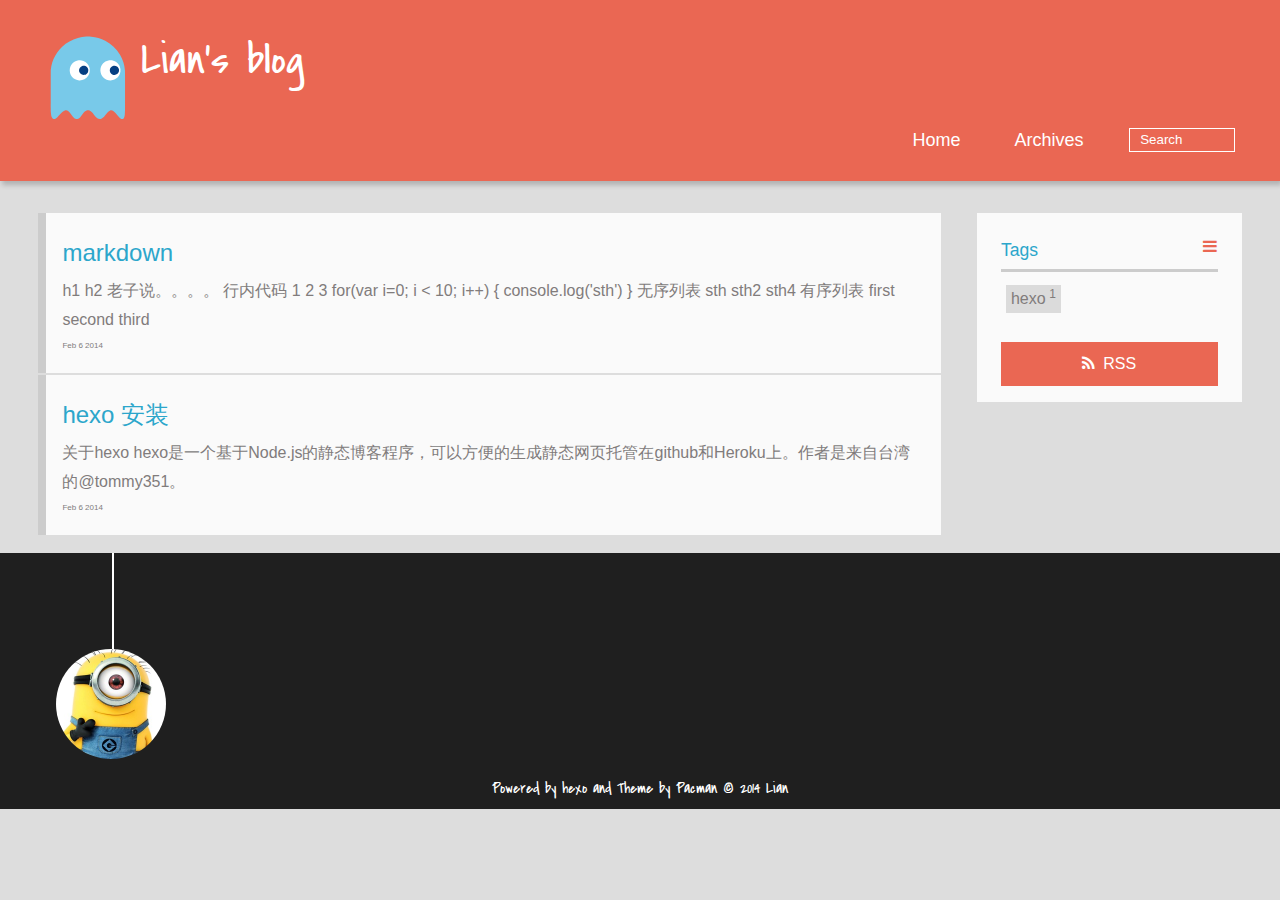
==== commit 4f82da8f: "Site updated: 2014-02-06 17:00:45" ====
--- a/index.html
+++ b/index.html
@@ -59,6 +59,44 @@
     </header>
     <div id="container">
       <div id="main">
+
+  <section class="post" itemscope itemprop="blogPost">
+  
+    <a href="/2014/02/06/markdown/" title="markdown" itemprop="url">
+  
+    <h1 itemprop="name">markdown</h1>
+    
+     
+           <p itemprop="description" >h1
+h2
+
+老子说。。。。
+行内代码
+1
+2
+3
+for(var i=0; i &lt; 10; i++) {
+	console.log(&#39;sth&#39;)
+}
+
+
+
+无序列表
+
+sth
+sth2
+sth4
+
+有序列表
+
+first
+second
+third</p>
+        
+    
+    <time datetime="2014-02-06T08:50:23.000Z" itemprop="datePublished">Feb 6 2014</time>
+  </a>
+</section>
 
   <section class="post" itemscope itemprop="blogPost">
   
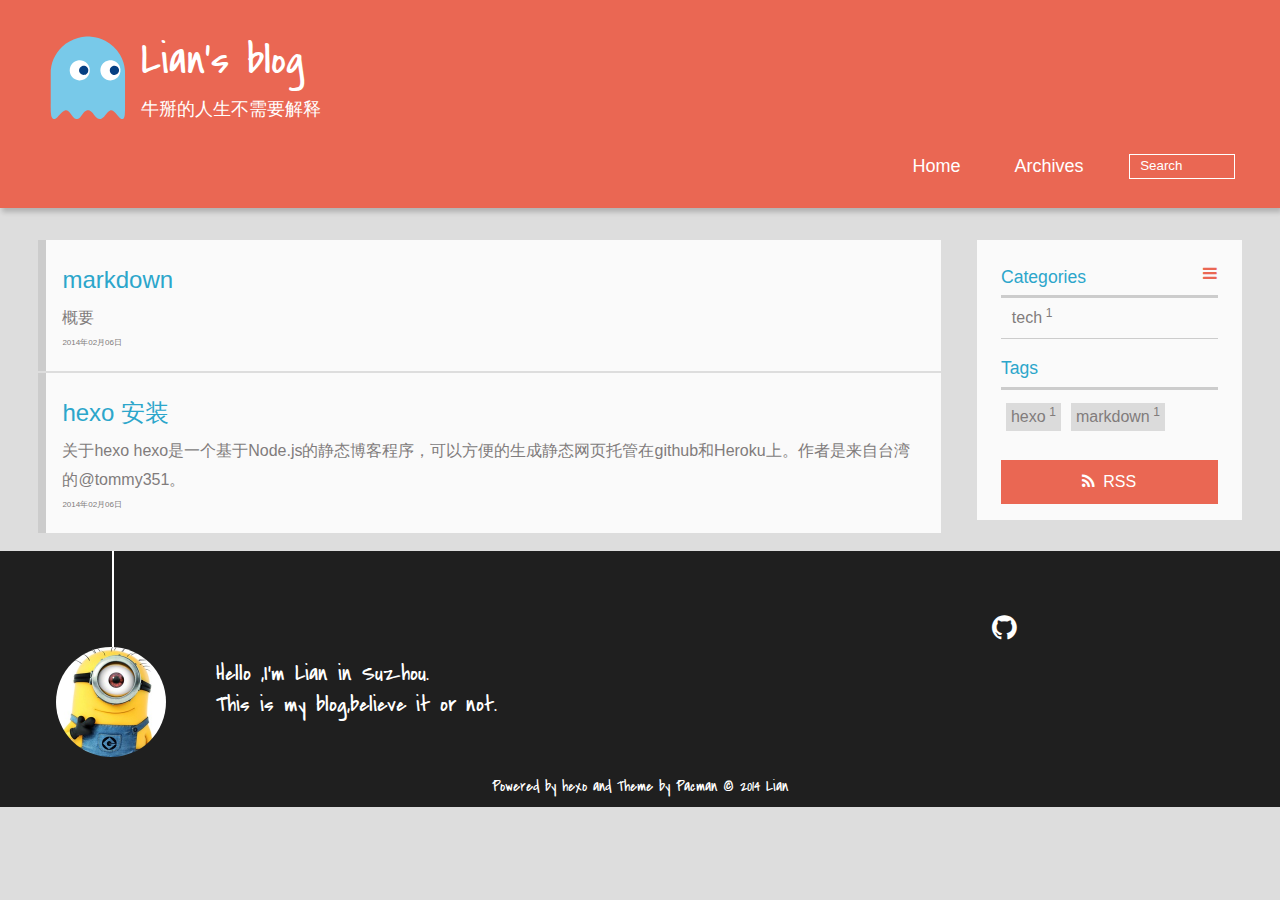
==== commit 606cd7a2: "Site updated: 2014-02-06 17:13:09" ====
--- a/index.html
+++ b/index.html
@@ -11,6 +11,8 @@
     
     
     
+    
+    <link rel="alternative" href="/atom.xml" title="Lian&#39;s blog" type="application/atom+xml">
     
     
     <link rel="icon" href="/img/favicon.ico">
@@ -32,7 +34,7 @@
 			
 			<div id="textlogo">
 				<h1 class="site-name"><a href="/" title="Lian&#39;s blog">Lian&#39;s blog</a></h1>
-				<h2 class="blog-motto"></h2>
+				<h2 class="blog-motto">牛掰的人生不需要解释</h2>
 			</div>
 			<div class="navbar"><a class="navbutton navmobile" href="#" title="Menu">
 			</a></div>
@@ -67,34 +69,10 @@
     <h1 itemprop="name">markdown</h1>
     
      
-           <p itemprop="description" >h1
-h2
-
-老子说。。。。
-行内代码
-1
-2
-3
-for(var i=0; i &lt; 10; i++) {
-	console.log(&#39;sth&#39;)
-}
-
-
-
-无序列表
-
-sth
-sth2
-sth4
-
-有序列表
-
-first
-second
-third</p>
-        
-    
-    <time datetime="2014-02-06T08:50:23.000Z" itemprop="datePublished">Feb 6 2014</time>
+       <p itemprop="description" >概要</p>
+      
+    
+    <time datetime="2014-02-06T08:50:23.000Z" itemprop="datePublished">2014年02月06日</time>
   </a>
 </section>
 
@@ -109,7 +87,7 @@
 hexo是一个基于Node.js的静态博客程序，可以方便的生成静态网页托管在github和Heroku上。作者是来自台湾的@tommy351。</p>
       
     
-    <time datetime="2014-02-06T08:38:32.000Z" itemprop="datePublished">Feb 6 2014</time>
+    <time datetime="2014-02-06T08:38:32.000Z" itemprop="datePublished">2014年02月06日</time>
   </a>
 </section>
 
@@ -122,6 +100,15 @@
 <aside class="clearfix">
 
   
+<div class="categorieslist">
+	<p class="asidetitle">Categories</p>
+		<ul>
+		
+			<li><a href="/categories/tech/" title="tech">tech<sup>1</sup></a></li>
+		
+		</ul>
+</div>
+
 
   
 <div class="tagslist">
@@ -130,12 +117,14 @@
 		
 			<li><a href="/tags/hexo/" title="hexo">hexo<sup>1</sup></a></li>
 		
+			<li><a href="/tags/markdown/" title="markdown">markdown<sup>1</sup></a></li>
+		
 		</ul>
 </div>
 
 
   <div class="rsspart">
-	<a href="null" target="_blank" title="rss">RSS</a>
+	<a href="/atom.xml" target="_blank" title="rss">RSS</a>
 </div>
 
 </aside>
@@ -149,9 +138,16 @@
 	</div>
 	
 	
+	<section class="info">
+		<p> Hello ,I&#39;m Lian in Suzhou. <br/>
+			This is my blog,believe it or not.</p>
+	</section>
+	 
 	<div class="social-font" class="clearfix">
 		
 		
+		
+		<a href="https://github.com/Leanse" target="_blank" title="github"></a>
 		
 		
 	</div>
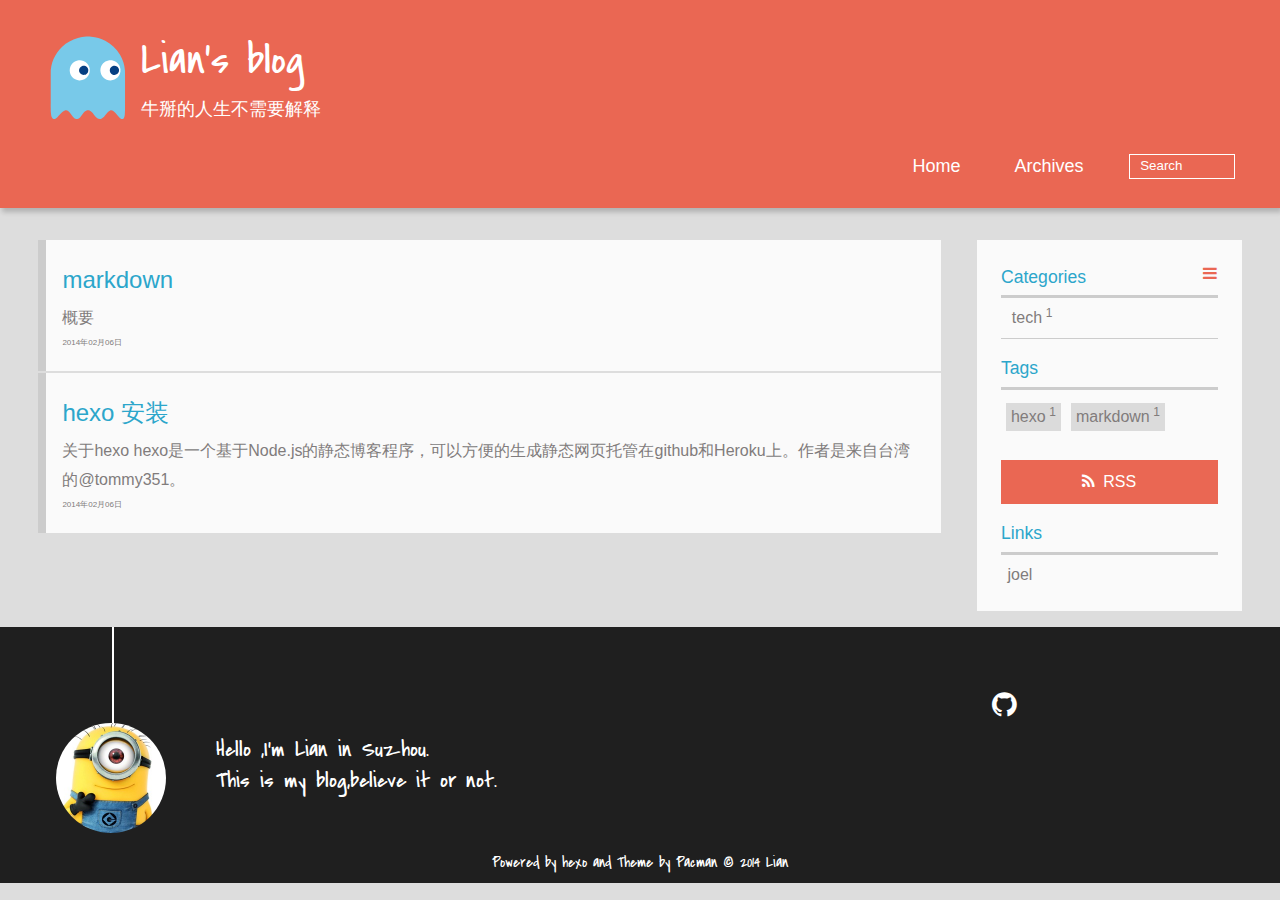
==== commit 57b0bd20: "Site updated: 2014-02-06 17:21:43" ====
--- a/index.html
+++ b/index.html
@@ -125,6 +125,13 @@
 
   <div class="rsspart">
 	<a href="/atom.xml" target="_blank" title="rss">RSS</a>
+</div>
+
+  <div class="linkslist">
+  <p class="asidetitle">Links</p>
+    <ul>
+      <li><a href="//iamjoel.github.io" target="_blank" title="joel">joel</a></li>
+    </ul>
 </div>
 
 </aside>
